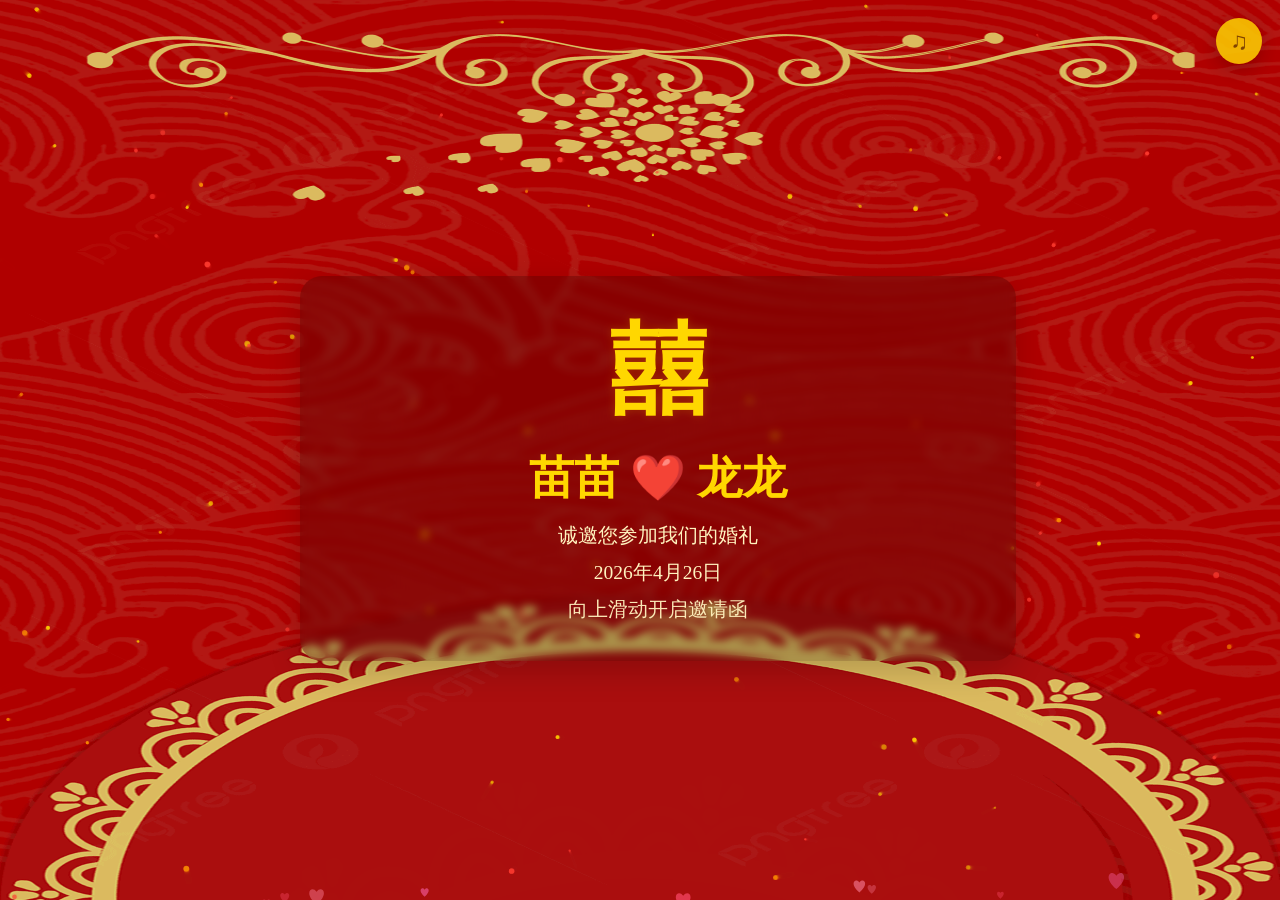
==== index.html @ 7bda73b9 "Add files via upload" ====
<!DOCTYPE html>
<html lang="zh-CN">
<head>
  <meta charset="UTF-8"/>
  <meta name="viewport" content="width=device-width, initial-scale=1.0"/>
  <title>婚礼邀请函</title>
  <link rel="stylesheet" href="https://cdn.jsdelivr.net/npm/swiper@11/swiper-bundle.min.css"/>
  <link rel="stylesheet" href="style.css"/>
</head>
<body>
  <!-- 背景特效 -->
  <canvas id="fireworks"></canvas>
  <canvas id="hearts"></canvas>
  <!-- 音乐按钮 -->
  <div class="music-btn" id="musicBtn">♫</div>
  <audio id="bgm" loop>
    <source src="music/bgm.mp3" type="audio/mpeg"/>
  </audio>

  <div class="swiper">
    <div class="swiper-wrapper">
      <!-- 封面页 -->
      <div class="swiper-slide page cover-page">
        <div class="cover-text">
          <h1 class="xi">囍</h1>
          <h2>苗苗 ❤️ 龙龙</h2>
          <p>诚邀您参加我们的婚礼</p>
          <p>2026年4月26日</p>
          <p class="tip">向上滑动开启邀请函</p>
        </div>
      </div>

      <!-- 故事页1 -->
      <div class="swiper-slide page story-page">
        <div class="story-card">
          <img class="content-img" src="images/photo1.jpg" alt="婚礼照片1"/>
          <div class="text-box">
            <h2>初见 · 乍惊欢</h2>
            <p>晨曦的第一缕光，恰好落在初生的嫩苗上……</p>
          </div>
        </div>
      </div>
      <!-- 故事页2 -->
      <div class="swiper-slide page story-page">
        <div class="story-card">
          <img class="content-img" src="images/photo2.jpg" alt="婚礼照片2"/>
          <div class="text-box">
            <h2>历程 · 笃定</h2>
            <p>与君初相识，犹如故人归……</p>
          </div>
        </div>
      </div>
      <!-- 故事页3 -->
      <div class="swiper-slide page story-page">
        <div class="story-card">
          <img class="content-img" src="images/photo3.jpg" alt="婚礼照片3"/>
          <div class="text-box">
            <h2>未来 · 期许</h2>
            <p>我愿成为你的港湾，如大地承托春苗……</p>
          </div>
        </div>
      </div>
      <!-- 故事页4 -->
      <div class="swiper-slide page story-page">
        <div class="story-card">
          <img class="content-img" src="images/photo4.jpg" alt="婚礼照片4"/>
          <div class="text-box">
            <h2>我们的故事</h2>
            <p>从相识到相知，从相伴到相守……</p>
          </div>
        </div>
      </div>

      <!-- 地点页 -->
      <div class="swiper-slide page location-page">
        <div class="location-card">
          <h2>婚礼地点</h2>
          <div class="location-name">世纪金源大饭店</div>
          <div class="location-address">重庆市两江新区观音桥街道世纪金源大饭店</div>
          <div class="location-actions">
            <a class="map-btn" href="https://uri.amap.com/navigation?to=106.530000,29.608000,世纪金源大饭店&mode=car&policy=1&src=mypage&coordinate=gaode&callnative=1">打开高德导航</a>
          </div>
          <p class="location-tip">如微信内无法直接跳转，可点击后选择在浏览器中打开。</p>
        </div>
      </div>

      <!-- 表单页 -->
      <div class="swiper-slide page form-page">
        <div class="form-box">
          <h2>婚礼回执</h2>

          <!-- ⭐ 以下 <form> 的 action 替换为你的 Formspree 表单 ID -->
          <form id="guestForm"
                action="https://formspree.io/f/mjgpbdqe"
                method="POST">
            <input type="text" name="name" placeholder="姓名" required />
            <input type="tel" name="phone" placeholder="电话" required />
            <input type="number" name="people" placeholder="参加人数" min="1" />

            <select name="attend" required>
              <option value="参加婚礼">参加婚礼</option>
              <option value="无法参加">无法参加</option>
            </select>

            <textarea name="msg" placeholder="祝福留言"></textarea>

            <button type="submit">提交</button>
          </form>

          <div id="result"></div>
        </div>
      </div>

    </div>
  </div>

  <script src="https://cdn.jsdelivr.net/npm/swiper@11/swiper-bundle.min.js"></script>
  <script src="script.js"></script>
</body>
</html>
---- style.css ----
html, body {
  margin: 0;
  height: 100%;
}

body {
  font-family: "����", serif;
  background: url("images/bg1.jpg") no-repeat center center fixed;
  background-size: cover;
  color: #ffd700;
  overflow-x: hidden; /* ��ֹ������� */
}

/* Swiper ������ */
.swiper {
  width: 100%;
  height: 100vh;
}
.swiper-wrapper, .swiper-slide {
  width: 100%;
  height: 100%;
}

.page {
  position: relative;
  width: 100%;
  height: 100vh;
  display: flex;
  align-items: center;
  justify-content: center;
  padding: 18px;
  overflow: hidden; /* ҳ������������ */
}
/* ��ҳ�渲�ǲ�����Ϊ͸�����Ƴ���͸����ɫ���� */
.page-overlay {
  background: transparent;
}

/* ? �������ݹ��� */
.story-card,
.location-card,
.form-box {
  max-height: 80vh;
  overflow-y: auto;
}

/* ������Ч�� */
canvas {
  position: fixed;
  inset: 0;
  width: 100%;
  height: 100%;
  pointer-events: none;
  z-index: 0;
}

/* ���ְ�ť */
.music-btn {
  position: fixed;
  top: 18px;
  right: 18px;
  width: 46px;
  height: 46px;
  border-radius: 50%;
  background: rgba(255, 215, 0, 0.92);
  color: #7a4a00;
  display: flex;
  align-items: center;
  justify-content: center;
  z-index: 9999;
  cursor: pointer;
  font-size: 24px;
  box-shadow: 0 6px 18px rgba(0, 0, 0, 0.22);
  user-select: none;
}
.music-btn.playing {
  animation: rotateMusic 2.6s linear infinite;
}
@keyframes rotateMusic {
  from { transform: rotate(0deg); }
  to { transform: rotate(360deg); }
}

/* ����ҳ */
.cover-page {
  text-align: center;
}
.cover-text {
  position: relative;
  z-index: 5;
  width: min(92vw, 680px);
  padding: 28px 18px;
  border-radius: 22px;
  background: rgba(0, 0, 0, 0.22);
  backdrop-filter: blur(4px);
  box-shadow: 0 10px 32px rgba(0, 0, 0, 0.18);
  animation: fadeUp 1s ease both;
}
.xi {
  margin: 0 0 10px;
  font-size: clamp(4rem, 14vw, 6.2rem);
  color: #ffd700;
  text-shadow: 0 0 10px rgba(255, 215, 0, 0.18);
}
.cover-text h2 {
  margin: 0 0 14px;
  font-size: clamp(1.8rem, 5.5vw, 2.8rem);
  color: #ffd700;
}
.cover-text p {
  margin: 10px 0;
  font-size: clamp(1rem, 3.8vw, 1.22rem);
  color: #fff3bf;
}
.tip {
  margin-top: 18px;
  color: #ffffff;
  opacity: 0.95;
}

/* ����ҳ */
.story-page {
  text-align: left;
}
.story-card {
  position: relative;
  z-index: 5;
  width: min(92vw, 560px);
  display: flex;
  flex-direction: column;
  gap: 14px;
  background: rgba(0, 0, 0, 0.28);
  border-radius: 18px;
  padding: 14px;
  color: #ffd700;
  animation: fadeUp 0.9s ease both;
}
.story-image-wrap {
  width: 100%;
  height: 54vh;
  min-height: 260px;
  max-height: 500px;
  border-radius: 18px;
  overflow: hidden;
  background: rgba(255, 255, 255, 0.08);
  box-shadow: 0 12px 32px rgba(0, 0, 0, 0.24);
}
.content-img {
  width: 100%;
  height: 100%;
  object-fit: cover;
  border-radius: 10px;
}
.text-box {
  width: 100%;
  padding: 16px 18px;
  border-radius: 16px;
  background: rgba(0, 0, 0, 0.42);
  backdrop-filter: blur(4px);
  box-shadow: 0 8px 24px rgba(0, 0, 0, 0.18);
}
.text-box h2 {
  margin: 0 0 10px;
  text-align: center;
  font-size: clamp(1.3rem, 4.6vw, 1.9rem);
}
.text-box p {
  margin: 0;
  font-size: clamp(1rem, 3.7vw, 1.12rem);
  color: #fff3bf;
}

/* �ص�ҳ */
.location-page {
  text-align: center;
}
.location-card {
  position: relative;
  z-index: 5;
  width: min(92vw, 560px);
  padding: 28px 20px;
  border-radius: 22px;
  background: rgba(0, 0, 0, 0.44);
  box-shadow: 0 14px 40px rgba(0, 0, 0, 0.24);
  backdrop-filter: blur(5px);
  color: #ffd700;
  animation: fadeUp 0.9s ease both;
}
.location-card h2 {
  margin: 0 0 16px;
  font-size: clamp(1.6rem, 5vw, 2.2rem);
}
.location-name {
  font-size: clamp(1.2rem, 4vw, 1.6rem);
  margin-bottom: 10px;
}
.location-address {
  font-size: clamp(1rem, 3.7vw, 1.15rem);
}
.location-actions {
  margin-top: 22px;
}
.map-btn {
  display: inline-block;
  padding: 13px 22px;
  border-radius: 999px;
  background: linear-gradient(135deg, #ffd700, #f3be2d);
  color: #7a4a00;
  font-weight: bold;
  box-shadow: 0 8px 22px rgba(255, 215, 0, 0.25);
}
.location-tip {
  margin-top: 16px;
  font-size: 0.92rem;
  line-height: 1.7;
  color: #fff0b0;
  opacity: 0.95;
}

/* ����ҳ */
.form-page {
  text-align: center;
}
.form-box {
  position: relative;
  z-index: 5;
  width: min(92vw, 560px);
  padding: 26px 18px;
  border-radius: 22px;
  background: #fffaf5;
  color: #7a4a00;
  box-shadow: 0 14px 40px rgba(0, 0, 0, 0.18);
  animation: fadeUp 0.9s ease both;
}
.form-box h2 {
  margin: 0 0 18px;
  font-size: clamp(1.6rem, 5vw, 2rem);
  color: #c08a2b;
}
#guestForm {
  display: flex;
  flex-direction: column;
}
input, select, textarea, button {
  width: 100%;
  margin: 10px 0;
  font-family: inherit;
  font-size: 16px;
  border-radius: 12px;
  outline: none;
}
input, select, textarea {
  padding: 12px 14px;
  border: 1px solid rgba(192, 138, 43, 0.2);
  background: #ffffff;
  color: #5a4a3d;
}
textarea {
  min-height: 110px;
  resize: none;
}
button {
  padding: 13px 16px;
  border: none;
  background: linear-gradient(135deg, #ffd700, #f3be2d);
  color: #7a4a00;
  font-weight: bold;
  cursor: pointer;
  box-shadow: 0 8px 20px rgba(255, 215, 0, 0.22);
}
button:disabled {
  opacity: 0.7;
  cursor: not-allowed;
}
#result {
  min-height: 28px;
  margin-top: 14px;
  font-size: 1rem;
  line-height: 1.7;
}

/* �����ؼ�֡ */
@keyframes fadeUp {
  from { opacity: 0; transform: translateY(24px); }
  to { opacity: 1; transform: translateY(0); }
}
@keyframes blink {
  0%,50%,100% { opacity: 1; }
  25%,75% { opacity: 0.5; }
}

@media (max-width: 768px) {
  .music-btn { top: 14px; right: 14px; width: 42px; height: 42px; font-size: 22px; }
  .story-image-wrap { height: 48vh; min-height: 230px; }
  .cover-text, .location-card, .form-box { padding: 22px 16px; }
}
@media (max-width: 420px) {
  .story-image-wrap { height: 44vh; min-height: 210px; }
}
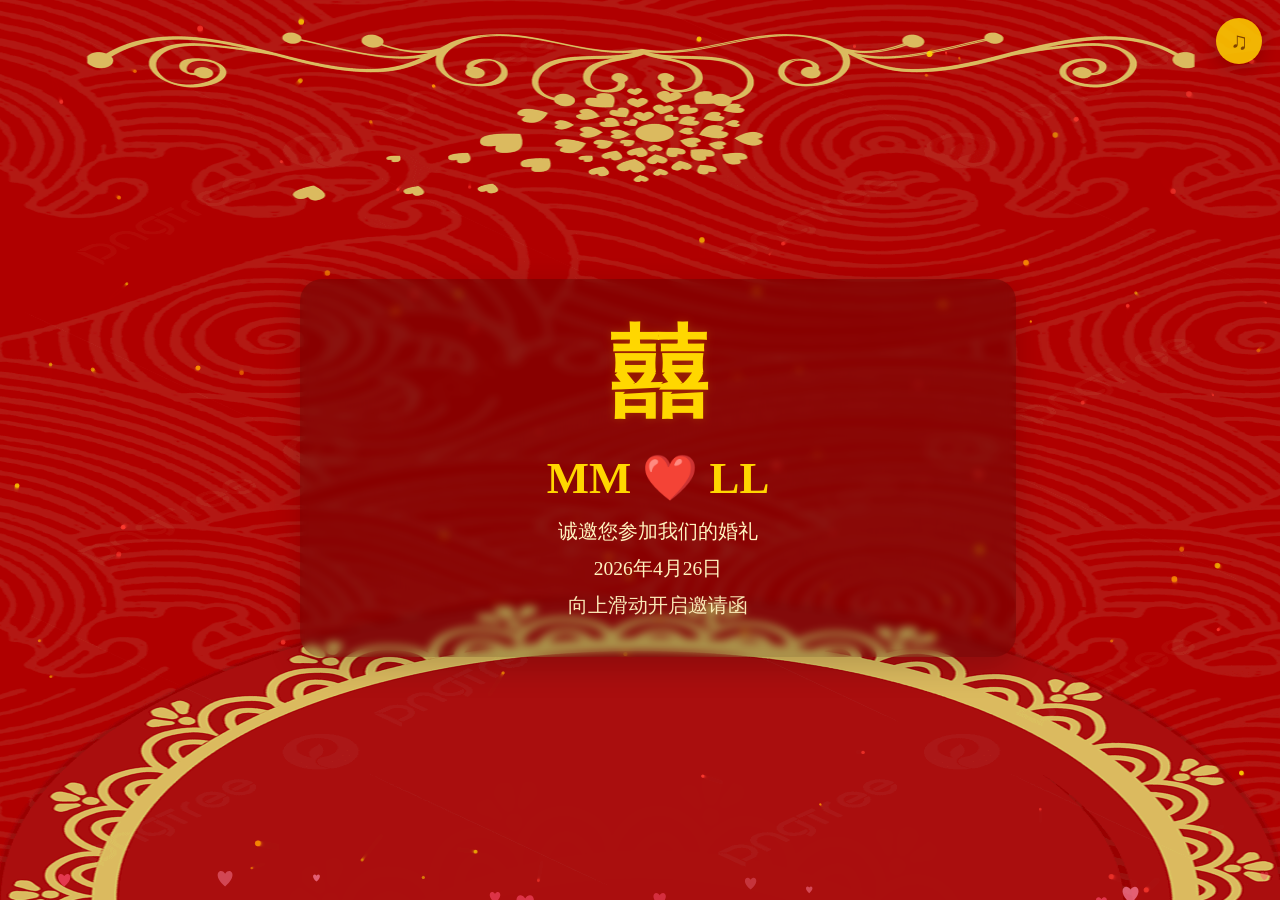
==== commit acad941f: "Update index.html" ====
--- a/index.html
+++ b/index.html
@@ -2,8 +2,19 @@
 <html lang="zh-CN">
 <head>
   <meta charset="UTF-8"/>
-  <meta name="viewport" content="width=device-width, initial-scale=1.0"/>
-  <title>婚礼邀请函</title>
+  <meta name="viewport" content="width=device-width, initial-scale=1.0, viewport-fit=cover"/>
+  <title>MM和LL的婚礼邀请函</title>
+
+  <meta name="description" content="MM和LL诚邀您参加我们的婚礼，见证我们的幸福时刻。"/>
+  <meta name="theme-color" content="#c08a2b"/>
+
+  <!-- 通用分享信息 -->
+  <meta property="og:type" content="website"/>
+  <meta property="og:title" content="MM和LL的婚礼邀请函"/>
+  <meta property="og:description" content="诚邀您参加MM和LL的婚礼，见证我们的幸福时刻。"/>
+  <meta property="og:image" content="https://你的域名/images/share-cover.jpg"/>
+  <meta property="og:url" content="https://你的域名/"/>
+
   <link rel="stylesheet" href="https://cdn.jsdelivr.net/npm/swiper@11/swiper-bundle.min.css"/>
   <link rel="stylesheet" href="style.css"/>
 </head>
@@ -11,6 +22,7 @@
   <!-- 背景特效 -->
   <canvas id="fireworks"></canvas>
   <canvas id="hearts"></canvas>
+
   <!-- 音乐按钮 -->
   <div class="music-btn" id="musicBtn">♫</div>
   <audio id="bgm" loop>
@@ -23,7 +35,7 @@
       <div class="swiper-slide page cover-page">
         <div class="cover-text">
           <h1 class="xi">囍</h1>
-          <h2>苗苗 ❤️ 龙龙</h2>
+          <h2>MM ❤️ LL</h2>
           <p>诚邀您参加我们的婚礼</p>
           <p>2026年4月26日</p>
           <p class="tip">向上滑动开启邀请函</p>
@@ -40,6 +52,7 @@
           </div>
         </div>
       </div>
+
       <!-- 故事页2 -->
       <div class="swiper-slide page story-page">
         <div class="story-card">
@@ -50,6 +63,7 @@
           </div>
         </div>
       </div>
+
       <!-- 故事页3 -->
       <div class="swiper-slide page story-page">
         <div class="story-card">
@@ -60,6 +74,7 @@
           </div>
         </div>
       </div>
+
       <!-- 故事页4 -->
       <div class="swiper-slide page story-page">
         <div class="story-card">
@@ -75,10 +90,15 @@
       <div class="swiper-slide page location-page">
         <div class="location-card">
           <h2>婚礼地点</h2>
-          <div class="location-name">世纪金源大饭店</div>
-          <div class="location-address">重庆市两江新区观音桥街道世纪金源大饭店</div>
+          <div class="location-name">重庆世纪金源大饭店</div>
+          <div class="location-address">重庆市江北区建新北路二支路1号</div>
           <div class="location-actions">
-            <a class="map-btn" href="https://uri.amap.com/navigation?to=106.530000,29.608000,世纪金源大饭店&mode=car&policy=1&src=mypage&coordinate=gaode&callnative=1">打开高德导航</a>
+            <a
+              class="map-btn"
+              href="https://uri.amap.com/search?keyword=重庆世纪金源大饭店 观音桥 江北区 建新北路二支路1号&city=重庆&view=map&src=mypage&callnative=1"
+            >
+              打开高德导航
+            </a>
           </div>
           <p class="location-tip">如微信内无法直接跳转，可点击后选择在浏览器中打开。</p>
         </div>
@@ -88,11 +108,7 @@
       <div class="swiper-slide page form-page">
         <div class="form-box">
           <h2>婚礼回执</h2>
-
-          <!-- ⭐ 以下 <form> 的 action 替换为你的 Formspree 表单 ID -->
-          <form id="guestForm"
-                action="https://formspree.io/f/mjgpbdqe"
-                method="POST">
+          <form id="guestForm" action="https://formspree.io/f/mjgpbdqe" method="POST">
             <input type="text" name="name" placeholder="姓名" required />
             <input type="tel" name="phone" placeholder="电话" required />
             <input type="number" name="people" placeholder="参加人数" min="1" />
@@ -110,10 +126,11 @@
           <div id="result"></div>
         </div>
       </div>
-
     </div>
   </div>
 
+  <!-- 微信 JSSDK -->
+  <script src="https://res.wx.qq.com/open/js/jweixin-1.6.0.js"></script>
   <script src="https://cdn.jsdelivr.net/npm/swiper@11/swiper-bundle.min.js"></script>
   <script src="script.js"></script>
 </body>
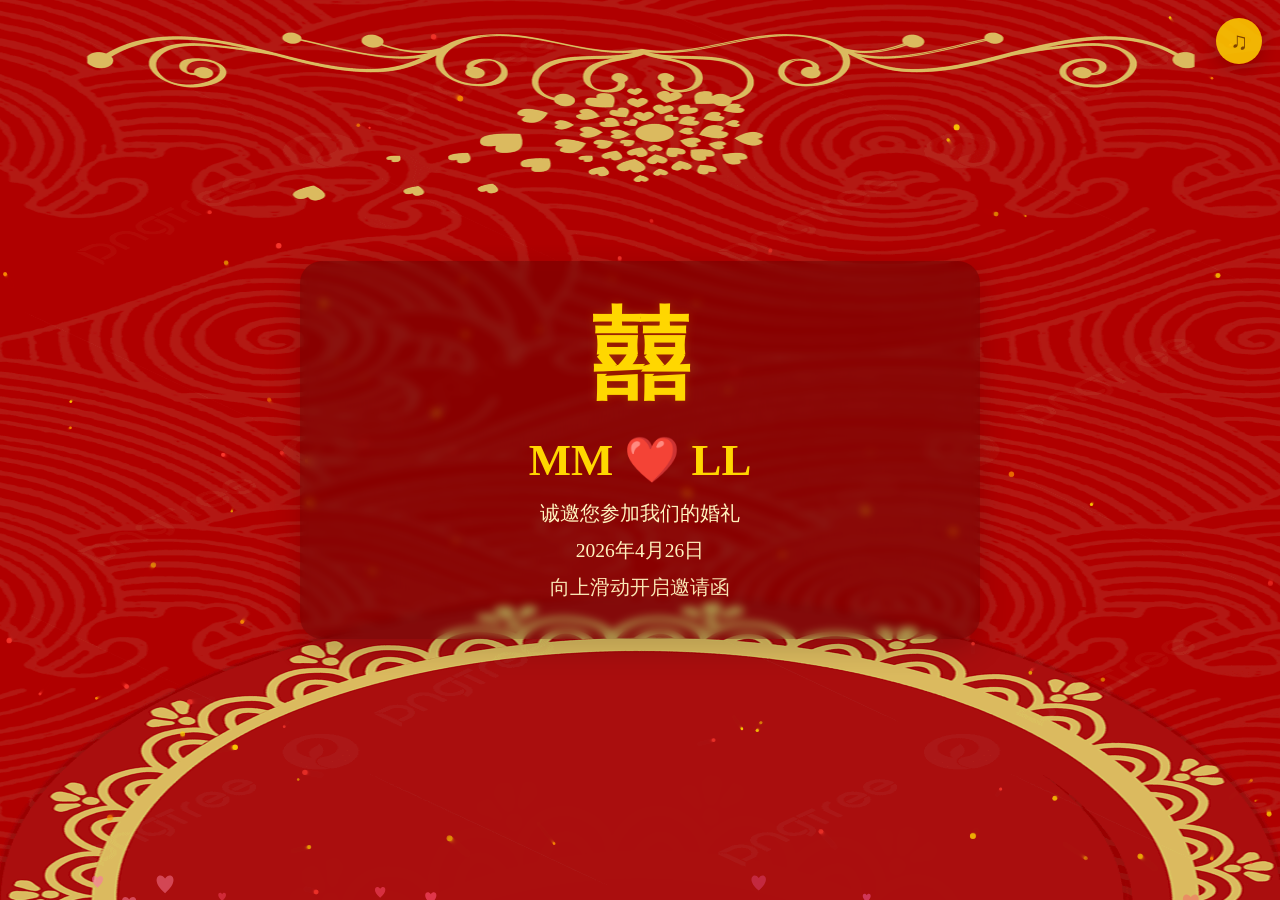
==== commit 0f054ed4: "Add files via upload" ====
--- a/index.html
+++ b/index.html
@@ -1,137 +1,137 @@
-<!DOCTYPE html>
-<html lang="zh-CN">
-<head>
-  <meta charset="UTF-8"/>
-  <meta name="viewport" content="width=device-width, initial-scale=1.0, viewport-fit=cover"/>
-  <title>MM和LL的婚礼邀请函</title>
-
-  <meta name="description" content="MM和LL诚邀您参加我们的婚礼，见证我们的幸福时刻。"/>
-  <meta name="theme-color" content="#c08a2b"/>
-
-  <!-- 通用分享信息 -->
-  <meta property="og:type" content="website"/>
-  <meta property="og:title" content="MM和LL的婚礼邀请函"/>
-  <meta property="og:description" content="诚邀您参加MM和LL的婚礼，见证我们的幸福时刻。"/>
-  <meta property="og:image" content="https://你的域名/images/share-cover.jpg"/>
-  <meta property="og:url" content="https://你的域名/"/>
-
-  <link rel="stylesheet" href="https://cdn.jsdelivr.net/npm/swiper@11/swiper-bundle.min.css"/>
-  <link rel="stylesheet" href="style.css"/>
-</head>
-<body>
-  <!-- 背景特效 -->
-  <canvas id="fireworks"></canvas>
-  <canvas id="hearts"></canvas>
-
-  <!-- 音乐按钮 -->
-  <div class="music-btn" id="musicBtn">♫</div>
-  <audio id="bgm" loop>
-    <source src="music/bgm.mp3" type="audio/mpeg"/>
-  </audio>
-
-  <div class="swiper">
-    <div class="swiper-wrapper">
-      <!-- 封面页 -->
-      <div class="swiper-slide page cover-page">
-        <div class="cover-text">
-          <h1 class="xi">囍</h1>
-          <h2>MM ❤️ LL</h2>
-          <p>诚邀您参加我们的婚礼</p>
-          <p>2026年4月26日</p>
-          <p class="tip">向上滑动开启邀请函</p>
-        </div>
-      </div>
-
-      <!-- 故事页1 -->
-      <div class="swiper-slide page story-page">
-        <div class="story-card">
-          <img class="content-img" src="images/photo1.jpg" alt="婚礼照片1"/>
-          <div class="text-box">
-            <h2>初见 · 乍惊欢</h2>
-            <p>晨曦的第一缕光，恰好落在初生的嫩苗上……</p>
-          </div>
-        </div>
-      </div>
-
-      <!-- 故事页2 -->
-      <div class="swiper-slide page story-page">
-        <div class="story-card">
-          <img class="content-img" src="images/photo2.jpg" alt="婚礼照片2"/>
-          <div class="text-box">
-            <h2>历程 · 笃定</h2>
-            <p>与君初相识，犹如故人归……</p>
-          </div>
-        </div>
-      </div>
-
-      <!-- 故事页3 -->
-      <div class="swiper-slide page story-page">
-        <div class="story-card">
-          <img class="content-img" src="images/photo3.jpg" alt="婚礼照片3"/>
-          <div class="text-box">
-            <h2>未来 · 期许</h2>
-            <p>我愿成为你的港湾，如大地承托春苗……</p>
-          </div>
-        </div>
-      </div>
-
-      <!-- 故事页4 -->
-      <div class="swiper-slide page story-page">
-        <div class="story-card">
-          <img class="content-img" src="images/photo4.jpg" alt="婚礼照片4"/>
-          <div class="text-box">
-            <h2>我们的故事</h2>
-            <p>从相识到相知，从相伴到相守……</p>
-          </div>
-        </div>
-      </div>
-
-      <!-- 地点页 -->
-      <div class="swiper-slide page location-page">
-        <div class="location-card">
-          <h2>婚礼地点</h2>
-          <div class="location-name">重庆世纪金源大饭店</div>
-          <div class="location-address">重庆市江北区建新北路二支路1号</div>
-          <div class="location-actions">
-            <a
-              class="map-btn"
-              href="https://uri.amap.com/search?keyword=重庆世纪金源大饭店 观音桥 江北区 建新北路二支路1号&city=重庆&view=map&src=mypage&callnative=1"
-            >
-              打开高德导航
-            </a>
-          </div>
-          <p class="location-tip">如微信内无法直接跳转，可点击后选择在浏览器中打开。</p>
-        </div>
-      </div>
-
-      <!-- 表单页 -->
-      <div class="swiper-slide page form-page">
-        <div class="form-box">
-          <h2>婚礼回执</h2>
-          <form id="guestForm" action="https://formspree.io/f/mjgpbdqe" method="POST">
-            <input type="text" name="name" placeholder="姓名" required />
-            <input type="tel" name="phone" placeholder="电话" required />
-            <input type="number" name="people" placeholder="参加人数" min="1" />
-
-            <select name="attend" required>
-              <option value="参加婚礼">参加婚礼</option>
-              <option value="无法参加">无法参加</option>
-            </select>
-
-            <textarea name="msg" placeholder="祝福留言"></textarea>
-
-            <button type="submit">提交</button>
-          </form>
-
-          <div id="result"></div>
-        </div>
-      </div>
-    </div>
-  </div>
-
-  <!-- 微信 JSSDK -->
-  <script src="https://res.wx.qq.com/open/js/jweixin-1.6.0.js"></script>
-  <script src="https://cdn.jsdelivr.net/npm/swiper@11/swiper-bundle.min.js"></script>
-  <script src="script.js"></script>
-</body>
-</html>
+<!DOCTYPE html>
+<html lang="zh-CN">
+<head>
+  <meta charset="UTF-8"/>
+  <meta name="viewport" content="width=device-width, initial-scale=1.0, viewport-fit=cover"/>
+  <title>MM和LL的婚礼邀请函</title>
+
+  <meta name="description" content="MM和LL诚邀您参加我们的婚礼，见证我们的幸福时刻。"/>
+  <meta name="theme-color" content="#c08a2b"/>
+
+  <!-- 通用分享信息 -->
+  <meta property="og:type" content="website"/>
+  <meta property="og:title" content="MM和LL的婚礼邀请函"/>
+  <meta property="og:description" content="诚邀您参加MM和LL的婚礼，见证我们的幸福时刻。"/>
+  <meta property="og:image" content="https://你的域名/images/share-cover.jpg"/>
+  <meta property="og:url" content="https://你的域名/"/>
+
+  <link rel="stylesheet" href="https://cdn.jsdelivr.net/npm/swiper@11/swiper-bundle.min.css"/>
+  <link rel="stylesheet" href="style.css"/>
+</head>
+<body>
+  <!-- 背景特效 -->
+  <canvas id="fireworks"></canvas>
+  <canvas id="hearts"></canvas>
+
+  <!-- 音乐按钮 -->
+  <div class="music-btn" id="musicBtn">♫</div>
+  <audio id="bgm" loop>
+    <source src="music/bgm.mp3" type="audio/mpeg"/>
+  </audio>
+
+  <div class="swiper">
+    <div class="swiper-wrapper">
+      <!-- 封面页 -->
+      <div class="swiper-slide page cover-page">
+        <div class="cover-text">
+          <h1 class="xi">囍</h1>
+          <h2>MM ❤️ LL</h2>
+          <p>诚邀您参加我们的婚礼</p>
+          <p>2026年4月26日</p>
+          <p class="tip">向上滑动开启邀请函</p>
+        </div>
+      </div>
+
+      <!-- 故事页1 -->
+      <div class="swiper-slide page story-page">
+        <div class="story-card">
+          <img class="content-img" src="images/photo1.jpg" alt="婚礼照片1"/>
+          <div class="text-box">
+            <h2>初见 · 乍惊欢</h2>
+            <p>晨曦的第一缕光，恰好落在初生的嫩苗上……</p>
+          </div>
+        </div>
+      </div>
+
+      <!-- 故事页2 -->
+      <div class="swiper-slide page story-page">
+        <div class="story-card">
+          <img class="content-img" src="images/photo2.jpg" alt="婚礼照片2"/>
+          <div class="text-box">
+            <h2>历程 · 笃定</h2>
+            <p>与君初相识，犹如故人归……</p>
+          </div>
+        </div>
+      </div>
+
+      <!-- 故事页3 -->
+      <div class="swiper-slide page story-page">
+        <div class="story-card">
+          <img class="content-img" src="images/photo3.jpg" alt="婚礼照片3"/>
+          <div class="text-box">
+            <h2>未来 · 期许</h2>
+            <p>我愿成为你的港湾，如大地承托春苗……</p>
+          </div>
+        </div>
+      </div>
+
+      <!-- 故事页4 -->
+      <div class="swiper-slide page story-page">
+        <div class="story-card">
+          <img class="content-img" src="images/photo4.jpg" alt="婚礼照片4"/>
+          <div class="text-box">
+            <h2>我们的故事</h2>
+            <p>从相识到相知，从相伴到相守……</p>
+          </div>
+        </div>
+      </div>
+
+      <!-- 地点页 -->
+      <div class="swiper-slide page location-page">
+        <div class="location-card">
+          <h2>婚礼地点</h2>
+          <div class="location-name">重庆世纪金源大饭店</div>
+          <div class="location-address">重庆市江北区建新北路二支路1号</div>
+          <div class="location-actions">
+            <a
+              class="map-btn"
+              href="https://uri.amap.com/search?keyword=重庆世纪金源大饭店 观音桥 江北区 建新北路二支路1号&city=重庆&view=map&src=mypage&callnative=1"
+            >
+              打开高德导航
+            </a>
+          </div>
+          <p class="location-tip">如微信内无法直接跳转，可点击后选择在浏览器中打开。</p>
+        </div>
+      </div>
+
+      <!-- 表单页 -->
+      <div class="swiper-slide page form-page">
+        <div class="form-box">
+          <h2>婚礼回执</h2>
+          <form id="guestForm" action="https://formspree.io/f/mjgpbdqe" method="POST">
+            <input type="text" name="name" placeholder="姓名" required />
+            <input type="tel" name="phone" placeholder="电话" required />
+            <input type="number" name="people" placeholder="参加人数" min="1" />
+
+            <select name="attend" required>
+              <option value="参加婚礼">参加婚礼</option>
+              <option value="无法参加">无法参加</option>
+            </select>
+
+            <textarea name="msg" placeholder="祝福留言"></textarea>
+
+            <button type="submit">提交</button>
+          </form>
+
+          <div id="result"></div>
+        </div>
+      </div>
+    </div>
+  </div>
+
+  <!-- 微信 JSSDK -->
+  <script src="https://res.wx.qq.com/open/js/jweixin-1.6.0.js"></script>
+  <script src="https://cdn.jsdelivr.net/npm/swiper@11/swiper-bundle.min.js"></script>
+  <script src="script.js"></script>
+</body>
+</html>
--- a/style.css
+++ b/style.css
@@ -1,299 +1,375 @@
-html, body {
-  margin: 0;
-  height: 100%;
-}
-
-body {
-  font-family: "����", serif;
-  background: url("images/bg1.jpg") no-repeat center center fixed;
-  background-size: cover;
-  color: #ffd700;
-  overflow-x: hidden; /* ��ֹ������� */
-}
-
-/* Swiper ������ */
-.swiper {
-  width: 100%;
-  height: 100vh;
-}
-.swiper-wrapper, .swiper-slide {
-  width: 100%;
-  height: 100%;
-}
-
-.page {
-  position: relative;
-  width: 100%;
-  height: 100vh;
-  display: flex;
-  align-items: center;
-  justify-content: center;
-  padding: 18px;
-  overflow: hidden; /* ҳ������������ */
-}
-/* ��ҳ�渲�ǲ�����Ϊ͸�����Ƴ���͸����ɫ���� */
-.page-overlay {
-  background: transparent;
-}
-
-/* ? �������ݹ��� */
-.story-card,
-.location-card,
-.form-box {
-  max-height: 80vh;
-  overflow-y: auto;
-}
-
-/* ������Ч�� */
-canvas {
-  position: fixed;
-  inset: 0;
-  width: 100%;
-  height: 100%;
-  pointer-events: none;
-  z-index: 0;
-}
-
-/* ���ְ�ť */
-.music-btn {
-  position: fixed;
-  top: 18px;
-  right: 18px;
-  width: 46px;
-  height: 46px;
-  border-radius: 50%;
-  background: rgba(255, 215, 0, 0.92);
-  color: #7a4a00;
-  display: flex;
-  align-items: center;
-  justify-content: center;
-  z-index: 9999;
-  cursor: pointer;
-  font-size: 24px;
-  box-shadow: 0 6px 18px rgba(0, 0, 0, 0.22);
-  user-select: none;
-}
-.music-btn.playing {
-  animation: rotateMusic 2.6s linear infinite;
-}
-@keyframes rotateMusic {
-  from { transform: rotate(0deg); }
-  to { transform: rotate(360deg); }
-}
-
-/* ����ҳ */
-.cover-page {
-  text-align: center;
-}
-.cover-text {
-  position: relative;
-  z-index: 5;
-  width: min(92vw, 680px);
-  padding: 28px 18px;
-  border-radius: 22px;
-  background: rgba(0, 0, 0, 0.22);
-  backdrop-filter: blur(4px);
-  box-shadow: 0 10px 32px rgba(0, 0, 0, 0.18);
-  animation: fadeUp 1s ease both;
-}
-.xi {
-  margin: 0 0 10px;
-  font-size: clamp(4rem, 14vw, 6.2rem);
-  color: #ffd700;
-  text-shadow: 0 0 10px rgba(255, 215, 0, 0.18);
-}
-.cover-text h2 {
-  margin: 0 0 14px;
-  font-size: clamp(1.8rem, 5.5vw, 2.8rem);
-  color: #ffd700;
-}
-.cover-text p {
-  margin: 10px 0;
-  font-size: clamp(1rem, 3.8vw, 1.22rem);
-  color: #fff3bf;
-}
-.tip {
-  margin-top: 18px;
-  color: #ffffff;
-  opacity: 0.95;
-}
-
-/* ����ҳ */
-.story-page {
-  text-align: left;
-}
-.story-card {
-  position: relative;
-  z-index: 5;
-  width: min(92vw, 560px);
-  display: flex;
-  flex-direction: column;
-  gap: 14px;
-  background: rgba(0, 0, 0, 0.28);
-  border-radius: 18px;
-  padding: 14px;
-  color: #ffd700;
-  animation: fadeUp 0.9s ease both;
-}
-.story-image-wrap {
-  width: 100%;
-  height: 54vh;
-  min-height: 260px;
-  max-height: 500px;
-  border-radius: 18px;
-  overflow: hidden;
-  background: rgba(255, 255, 255, 0.08);
-  box-shadow: 0 12px 32px rgba(0, 0, 0, 0.24);
-}
-.content-img {
-  width: 100%;
-  height: 100%;
-  object-fit: cover;
-  border-radius: 10px;
-}
-.text-box {
-  width: 100%;
-  padding: 16px 18px;
-  border-radius: 16px;
-  background: rgba(0, 0, 0, 0.42);
-  backdrop-filter: blur(4px);
-  box-shadow: 0 8px 24px rgba(0, 0, 0, 0.18);
-}
-.text-box h2 {
-  margin: 0 0 10px;
-  text-align: center;
-  font-size: clamp(1.3rem, 4.6vw, 1.9rem);
-}
-.text-box p {
-  margin: 0;
-  font-size: clamp(1rem, 3.7vw, 1.12rem);
-  color: #fff3bf;
-}
-
-/* �ص�ҳ */
-.location-page {
-  text-align: center;
-}
-.location-card {
-  position: relative;
-  z-index: 5;
-  width: min(92vw, 560px);
-  padding: 28px 20px;
-  border-radius: 22px;
-  background: rgba(0, 0, 0, 0.44);
-  box-shadow: 0 14px 40px rgba(0, 0, 0, 0.24);
-  backdrop-filter: blur(5px);
-  color: #ffd700;
-  animation: fadeUp 0.9s ease both;
-}
-.location-card h2 {
-  margin: 0 0 16px;
-  font-size: clamp(1.6rem, 5vw, 2.2rem);
-}
-.location-name {
-  font-size: clamp(1.2rem, 4vw, 1.6rem);
-  margin-bottom: 10px;
-}
-.location-address {
-  font-size: clamp(1rem, 3.7vw, 1.15rem);
-}
-.location-actions {
-  margin-top: 22px;
-}
-.map-btn {
-  display: inline-block;
-  padding: 13px 22px;
-  border-radius: 999px;
-  background: linear-gradient(135deg, #ffd700, #f3be2d);
-  color: #7a4a00;
-  font-weight: bold;
-  box-shadow: 0 8px 22px rgba(255, 215, 0, 0.25);
-}
-.location-tip {
-  margin-top: 16px;
-  font-size: 0.92rem;
-  line-height: 1.7;
-  color: #fff0b0;
-  opacity: 0.95;
-}
-
-/* ����ҳ */
-.form-page {
-  text-align: center;
-}
-.form-box {
-  position: relative;
-  z-index: 5;
-  width: min(92vw, 560px);
-  padding: 26px 18px;
-  border-radius: 22px;
-  background: #fffaf5;
-  color: #7a4a00;
-  box-shadow: 0 14px 40px rgba(0, 0, 0, 0.18);
-  animation: fadeUp 0.9s ease both;
-}
-.form-box h2 {
-  margin: 0 0 18px;
-  font-size: clamp(1.6rem, 5vw, 2rem);
-  color: #c08a2b;
-}
-#guestForm {
-  display: flex;
-  flex-direction: column;
-}
-input, select, textarea, button {
-  width: 100%;
-  margin: 10px 0;
-  font-family: inherit;
-  font-size: 16px;
-  border-radius: 12px;
-  outline: none;
-}
-input, select, textarea {
-  padding: 12px 14px;
-  border: 1px solid rgba(192, 138, 43, 0.2);
-  background: #ffffff;
-  color: #5a4a3d;
-}
-textarea {
-  min-height: 110px;
-  resize: none;
-}
-button {
-  padding: 13px 16px;
-  border: none;
-  background: linear-gradient(135deg, #ffd700, #f3be2d);
-  color: #7a4a00;
-  font-weight: bold;
-  cursor: pointer;
-  box-shadow: 0 8px 20px rgba(255, 215, 0, 0.22);
-}
-button:disabled {
-  opacity: 0.7;
-  cursor: not-allowed;
-}
-#result {
-  min-height: 28px;
-  margin-top: 14px;
-  font-size: 1rem;
-  line-height: 1.7;
-}
-
-/* �����ؼ�֡ */
-@keyframes fadeUp {
-  from { opacity: 0; transform: translateY(24px); }
-  to { opacity: 1; transform: translateY(0); }
-}
-@keyframes blink {
-  0%,50%,100% { opacity: 1; }
-  25%,75% { opacity: 0.5; }
-}
-
-@media (max-width: 768px) {
-  .music-btn { top: 14px; right: 14px; width: 42px; height: 42px; font-size: 22px; }
-  .story-image-wrap { height: 48vh; min-height: 230px; }
-  .cover-text, .location-card, .form-box { padding: 22px 16px; }
-}
-@media (max-width: 420px) {
-  .story-image-wrap { height: 44vh; min-height: 210px; }
-}
+*,
+*::before,
+*::after {
+  box-sizing: border-box;
+}
+
+html,
+body {
+  margin: 0;
+  width: 100%;
+  min-height: 100%;
+}
+
+body {
+  font-family: "楷体", serif;
+  background: url("images/bg1.jpg") no-repeat center center fixed;
+  background-size: cover;
+  color: #ffd700;
+  overflow-x: hidden;
+}
+
+/* 防止移动端整体右偏/横向溢出 */
+img,
+canvas,
+input,
+select,
+textarea,
+button {
+  max-width: 100%;
+}
+
+.swiper {
+  width: 100%;
+  height: 100vh;
+  height: 100dvh;
+}
+
+.swiper-wrapper,
+.swiper-slide {
+  width: 100%;
+  height: 100%;
+}
+
+.page {
+  position: relative;
+  width: 100%;
+  min-height: 100vh;
+  min-height: 100dvh;
+  display: flex;
+  align-items: center;
+  justify-content: center;
+  padding:
+    max(18px, env(safe-area-inset-top))
+    max(16px, env(safe-area-inset-right))
+    max(18px, env(safe-area-inset-bottom))
+    max(16px, env(safe-area-inset-left));
+  overflow: hidden;
+}
+
+.page-overlay {
+  background: transparent;
+}
+
+/* 可滚动区域 */
+.story-card,
+.location-card,
+.form-box {
+  max-height: 80vh;
+  max-height: 80dvh;
+  overflow-y: auto;
+  -webkit-overflow-scrolling: touch;
+}
+
+/* 背景特效层 */
+canvas {
+  position: fixed;
+  inset: 0;
+  width: 100%;
+  height: 100%;
+  pointer-events: none;
+  z-index: 0;
+}
+
+/* 音乐按钮 */
+.music-btn {
+  position: fixed;
+  top: max(18px, calc(env(safe-area-inset-top) + 8px));
+  right: max(18px, calc(env(safe-area-inset-right) + 8px));
+  width: 46px;
+  height: 46px;
+  border-radius: 50%;
+  background: rgba(255, 215, 0, 0.92);
+  color: #7a4a00;
+  display: flex;
+  align-items: center;
+  justify-content: center;
+  z-index: 9999;
+  cursor: pointer;
+  font-size: 24px;
+  box-shadow: 0 6px 18px rgba(0, 0, 0, 0.22);
+  user-select: none;
+}
+
+.music-btn.playing {
+  animation: rotateMusic 2.6s linear infinite;
+}
+
+@keyframes rotateMusic {
+  from { transform: rotate(0deg); }
+  to { transform: rotate(360deg); }
+}
+
+/* 公共卡片宽度 */
+.cover-text,
+.story-card,
+.location-card,
+.form-box {
+  width: min(100%, 560px);
+  margin: 0 auto;
+}
+
+.cover-page {
+  text-align: center;
+}
+
+.cover-text {
+  position: relative;
+  z-index: 5;
+  width: min(100%, 680px);
+  padding: 28px 18px;
+  border-radius: 22px;
+  background: rgba(0, 0, 0, 0.22);
+  backdrop-filter: blur(4px);
+  box-shadow: 0 10px 32px rgba(0, 0, 0, 0.18);
+  animation: fadeUp 1s ease both;
+}
+
+.xi {
+  margin: 0 0 10px;
+  font-size: clamp(4rem, 14vw, 6.2rem);
+  color: #ffd700;
+  text-shadow: 0 0 10px rgba(255, 215, 0, 0.18);
+}
+
+.cover-text h2 {
+  margin: 0 0 14px;
+  font-size: clamp(1.8rem, 5.5vw, 2.8rem);
+  color: #ffd700;
+}
+
+.cover-text p {
+  margin: 10px 0;
+  font-size: clamp(1rem, 3.8vw, 1.22rem);
+  color: #fff3bf;
+}
+
+.tip {
+  margin-top: 18px;
+  color: #ffffff;
+  opacity: 0.95;
+}
+
+/* 故事页 */
+.story-page {
+  text-align: left;
+}
+
+.story-card {
+  position: relative;
+  z-index: 5;
+  display: flex;
+  flex-direction: column;
+  gap: 14px;
+  background: rgba(0, 0, 0, 0.28);
+  border-radius: 18px;
+  padding: 14px;
+  color: #ffd700;
+  animation: fadeUp 0.9s ease both;
+}
+
+.content-img {
+  display: block;
+  width: 100%;
+  height: auto;
+  max-height: 58vh;
+  object-fit: cover;
+  border-radius: 10px;
+}
+
+.text-box {
+  width: 100%;
+  padding: 16px 18px;
+  border-radius: 16px;
+  background: rgba(0, 0, 0, 0.42);
+  backdrop-filter: blur(4px);
+  box-shadow: 0 8px 24px rgba(0, 0, 0, 0.18);
+}
+
+.text-box h2 {
+  margin: 0 0 10px;
+  text-align: center;
+  font-size: clamp(1.3rem, 4.6vw, 1.9rem);
+}
+
+.text-box p {
+  margin: 0;
+  font-size: clamp(1rem, 3.7vw, 1.12rem);
+  color: #fff3bf;
+}
+
+/* 地点页 */
+.location-page {
+  text-align: center;
+}
+
+.location-card {
+  position: relative;
+  z-index: 5;
+  padding: 28px 20px;
+  border-radius: 22px;
+  background: rgba(0, 0, 0, 0.44);
+  box-shadow: 0 14px 40px rgba(0, 0, 0, 0.24);
+  backdrop-filter: blur(5px);
+  color: #ffd700;
+  animation: fadeUp 0.9s ease both;
+}
+
+.location-card h2 {
+  margin: 0 0 16px;
+  font-size: clamp(1.6rem, 5vw, 2.2rem);
+}
+
+.location-name {
+  font-size: clamp(1.2rem, 4vw, 1.6rem);
+  margin-bottom: 10px;
+}
+
+.location-address {
+  font-size: clamp(1rem, 3.7vw, 1.15rem);
+  line-height: 1.7;
+  word-break: break-word;
+}
+
+.location-actions {
+  margin-top: 22px;
+}
+
+.map-btn {
+  display: inline-block;
+  padding: 13px 22px;
+  border-radius: 999px;
+  background: linear-gradient(135deg, #ffd700, #f3be2d);
+  color: #7a4a00;
+  font-weight: bold;
+  box-shadow: 0 8px 22px rgba(255, 215, 0, 0.25);
+  text-decoration: none;
+}
+
+.location-tip {
+  margin-top: 16px;
+  font-size: 0.92rem;
+  line-height: 1.7;
+  color: #fff0b0;
+  opacity: 0.95;
+}
+
+/* 表单页 */
+.form-page {
+  text-align: center;
+}
+
+.form-box {
+  position: relative;
+  z-index: 5;
+  padding: 26px 18px;
+  border-radius: 22px;
+  background: #fffaf5;
+  color: #7a4a00;
+  box-shadow: 0 14px 40px rgba(0, 0, 0, 0.18);
+  animation: fadeUp 0.9s ease both;
+}
+
+.form-box h2 {
+  margin: 0 0 18px;
+  font-size: clamp(1.6rem, 5vw, 2rem);
+  color: #c08a2b;
+}
+
+#guestForm {
+  display: flex;
+  flex-direction: column;
+}
+
+input,
+select,
+textarea,
+button {
+  width: 100%;
+  margin: 10px 0;
+  font-family: inherit;
+  font-size: 16px;
+  border-radius: 12px;
+  outline: none;
+}
+
+input,
+select,
+textarea {
+  padding: 12px 14px;
+  border: 1px solid rgba(192, 138, 43, 0.2);
+  background: #ffffff;
+  color: #5a4a3d;
+}
+
+textarea {
+  min-height: 110px;
+  resize: none;
+}
+
+button {
+  padding: 13px 16px;
+  border: none;
+  background: linear-gradient(135deg, #ffd700, #f3be2d);
+  color: #7a4a00;
+  font-weight: bold;
+  cursor: pointer;
+  box-shadow: 0 8px 20px rgba(255, 215, 0, 0.22);
+}
+
+button:disabled {
+  opacity: 0.7;
+  cursor: not-allowed;
+}
+
+#result {
+  min-height: 28px;
+  margin-top: 14px;
+  font-size: 1rem;
+  line-height: 1.7;
+}
+
+@keyframes fadeUp {
+  from { opacity: 0; transform: translateY(24px); }
+  to { opacity: 1; transform: translateY(0); }
+}
+
+@media (max-width: 768px) {
+  .music-btn {
+    top: max(14px, calc(env(safe-area-inset-top) + 8px));
+    right: max(14px, calc(env(safe-area-inset-right) + 8px));
+    width: 42px;
+    height: 42px;
+    font-size: 22px;
+  }
+
+  .cover-text,
+  .location-card,
+  .form-box {
+    padding: 22px 16px;
+  }
+}
+
+@media (max-width: 420px) {
+  .page {
+    padding:
+      max(12px, env(safe-area-inset-top))
+      max(12px, env(safe-area-inset-right))
+      max(12px, env(safe-area-inset-bottom))
+      max(12px, env(safe-area-inset-left));
+  }
+
+  .content-img {
+    max-height: 50vh;
+  }
+}
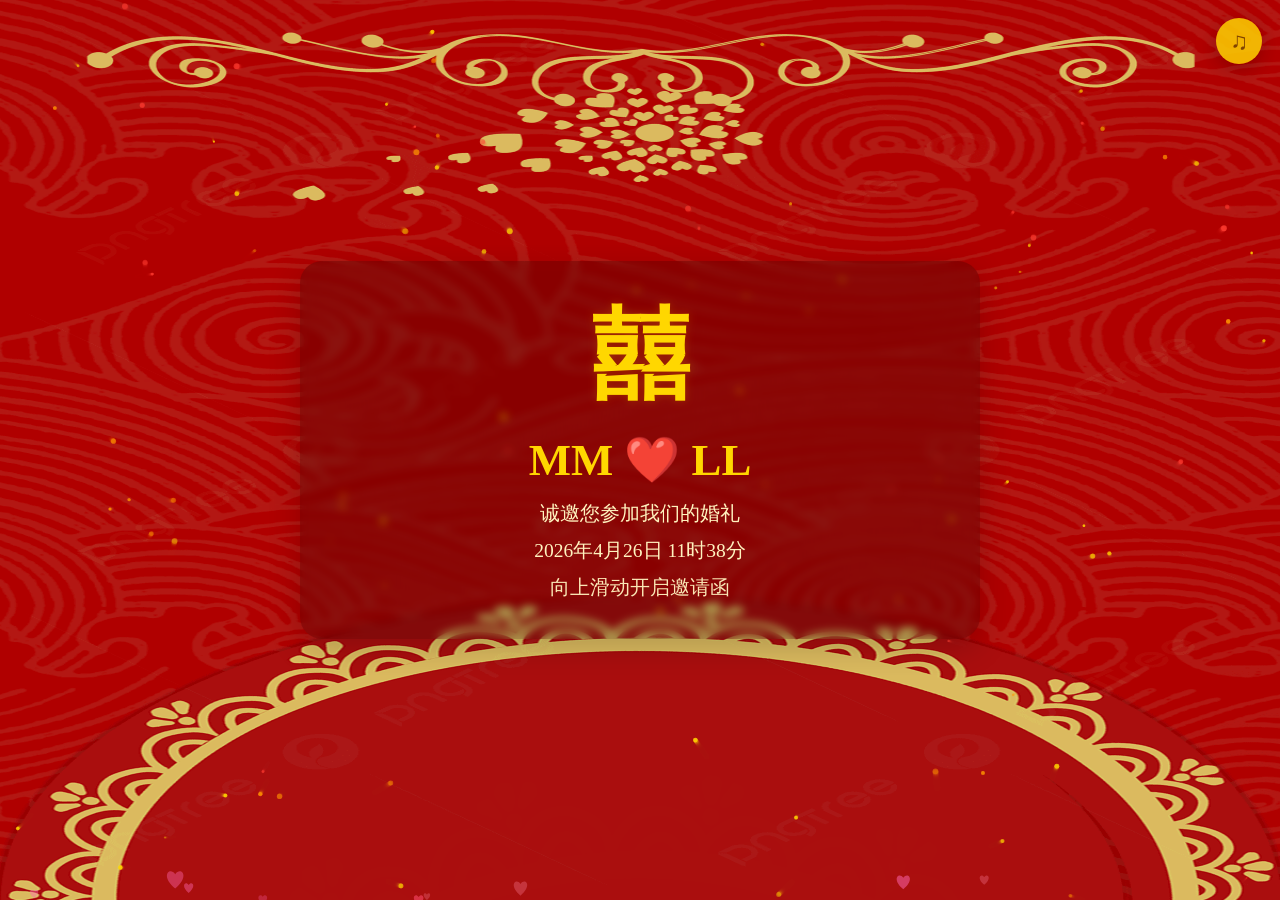
==== commit 3f0cb9fc: "Update index.html" ====
--- a/index.html
+++ b/index.html
@@ -5,14 +5,14 @@
   <meta name="viewport" content="width=device-width, initial-scale=1.0, viewport-fit=cover"/>
   <title>MM和LL的婚礼邀请函</title>
 
-  <meta name="description" content="MM和LL诚邀您参加我们的婚礼，见证我们的幸福时刻。"/>
+  <meta name="description" content="苗苗和龙龙诚邀您参加我们的婚礼，见证我们的幸福时刻。"/>
   <meta name="theme-color" content="#c08a2b"/>
 
   <!-- 通用分享信息 -->
   <meta property="og:type" content="website"/>
-  <meta property="og:title" content="MM和LL的婚礼邀请函"/>
-  <meta property="og:description" content="诚邀您参加MM和LL的婚礼，见证我们的幸福时刻。"/>
-  <meta property="og:image" content="https://你的域名/images/share-cover.jpg"/>
+  <meta property="og:title" content="苗苗和龙龙的婚礼邀请函"/>
+  <meta property="og:description" content="2026年4月26日11：38，苗青曦暖，佳期如许，诚邀知己，共此良辰"/>
+  <meta property="og:image" content="https://https://miao825623953-eng.github.io/miao825623953-eng//images/photo1.jpg"/>
   <meta property="og:url" content="https://你的域名/"/>
 
   <link rel="stylesheet" href="https://cdn.jsdelivr.net/npm/swiper@11/swiper-bundle.min.css"/>
@@ -37,7 +37,7 @@
           <h1 class="xi">囍</h1>
           <h2>MM ❤️ LL</h2>
           <p>诚邀您参加我们的婚礼</p>
-          <p>2026年4月26日</p>
+          <p>2026年4月26日 11时38分</p>
           <p class="tip">向上滑动开启邀请函</p>
         </div>
       </div>
@@ -91,7 +91,7 @@
         <div class="location-card">
           <h2>婚礼地点</h2>
           <div class="location-name">重庆世纪金源大饭店</div>
-          <div class="location-address">重庆市江北区建新北路二支路1号</div>
+          <div class="location-address">重庆市两江新区建新北路二支路1号</div>
           <div class="location-actions">
             <a
               class="map-btn"
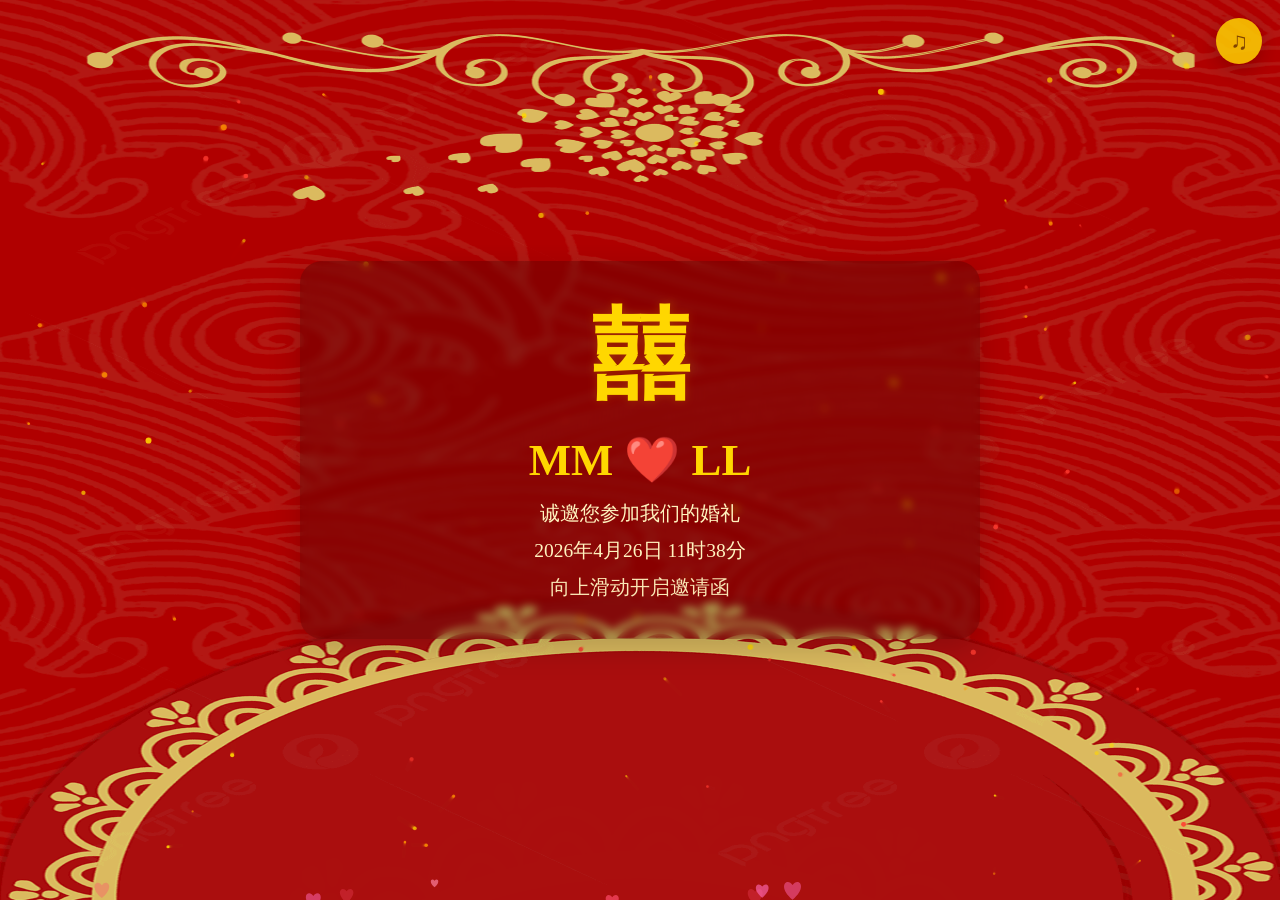
==== commit fd5ab383: "Update index.html" ====
--- a/index.html
+++ b/index.html
@@ -3,7 +3,7 @@
 <head>
   <meta charset="UTF-8"/>
   <meta name="viewport" content="width=device-width, initial-scale=1.0, viewport-fit=cover"/>
-  <title>MM和LL的婚礼邀请函</title>
+  <title>苗苗和龙龙的婚礼邀请函</title>
 
   <meta name="description" content="苗苗和龙龙诚邀您参加我们的婚礼，见证我们的幸福时刻。"/>
   <meta name="theme-color" content="#c08a2b"/>
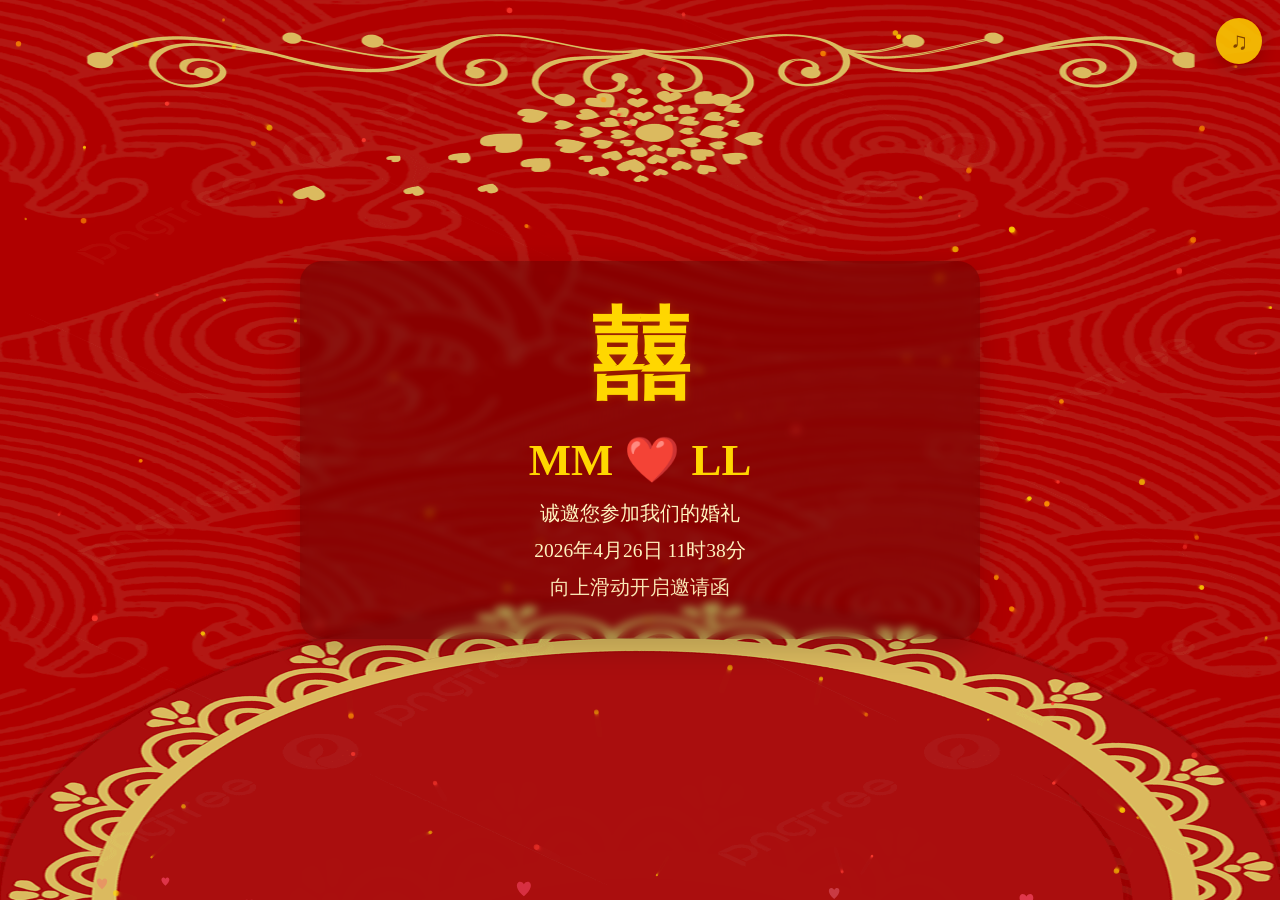
==== commit a7cd24ed: "Update index.html" ====
--- a/index.html
+++ b/index.html
@@ -12,7 +12,7 @@
   <meta property="og:type" content="website"/>
   <meta property="og:title" content="苗苗和龙龙的婚礼邀请函"/>
   <meta property="og:description" content="2026年4月26日11：38，苗青曦暖，佳期如许，诚邀知己，共此良辰"/>
-  <meta property="og:image" content="https://https://miao825623953-eng.github.io/miao825623953-eng//images/photo1.jpg"/>
+  <meta property="og:image" content="https://miao825623953-eng.github.io/miao825623953-eng/images/photo4.jpg"/>
   <meta property="og:url" content="https://你的域名/"/>
 
   <link rel="stylesheet" href="https://cdn.jsdelivr.net/npm/swiper@11/swiper-bundle.min.css"/>
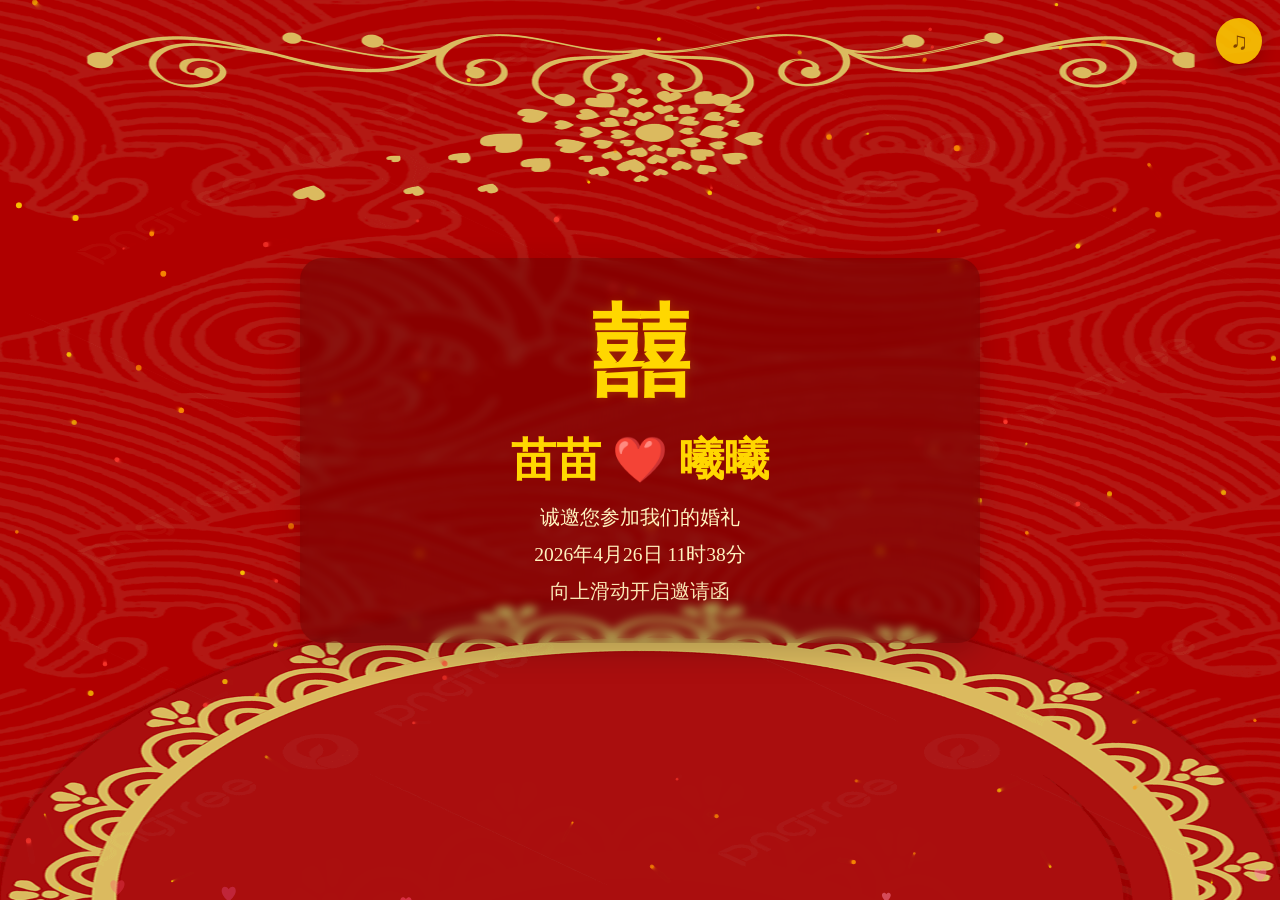
==== commit 6c8f7306: "Update index.html" ====
--- a/index.html
+++ b/index.html
@@ -35,7 +35,7 @@
       <div class="swiper-slide page cover-page">
         <div class="cover-text">
           <h1 class="xi">囍</h1>
-          <h2>MM ❤️ LL</h2>
+          <h2>苗苗 ❤️ 曦曦</h2>
           <p>诚邀您参加我们的婚礼</p>
           <p>2026年4月26日 11时38分</p>
           <p class="tip">向上滑动开启邀请函</p>
